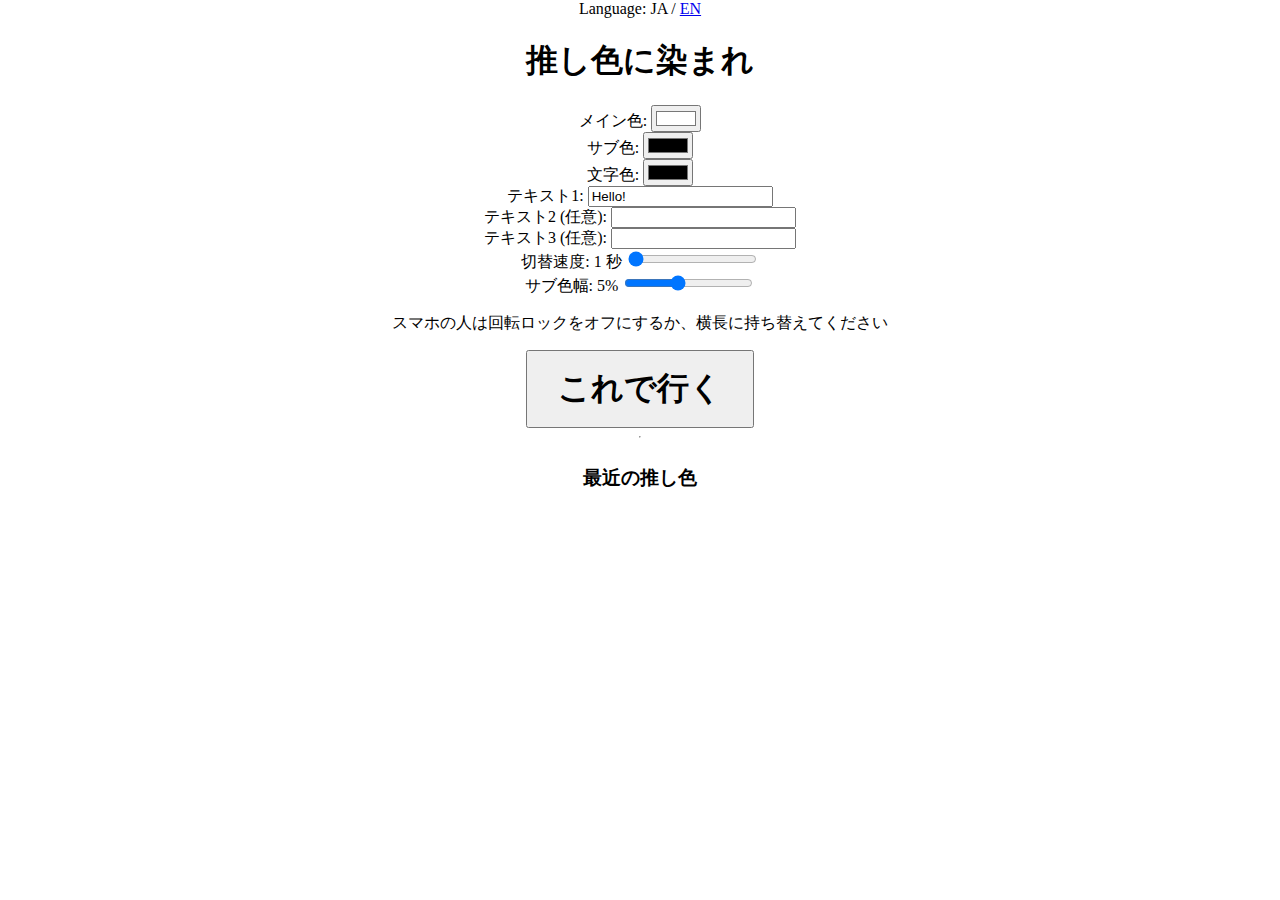
==== index.html @ 5fed382a "import from local. (initial)" ====
<!DOCTYPE html>
<html>

<head>
    <title>推し色に染まれ</title>
    <meta charset="UTF-8">
    <meta name="viewport" content="width=device-width, initial-scale=1.0">
    <link rel="stylesheet" href="style.css">
</head>

<body>
    <div id="prepPage">
        <div id="langSwitcher">
            Language: JA / <a href="en.html" lang="en">EN</a>
        </div>

        <h1>推し色に染まれ</h1>
        <div>
            <label for="mainColor">メイン色:</label>
            <input type="color" id="mainColor" value="#ffffff">
        </div>
        <div>
            <label for="subColor">サブ色:</label>
            <input type="color" id="subColor" value="#000000">
        </div>
        <div>
            <label for="textColor">文字色:</label>
            <input type="color" id="textColor" value="#000000">
        </div>
        <div>
            <label for="message1">テキスト1:</label>
            <input type="text" id="message1" value="Hello!">
        </div>
        <div>
            <label for="message2">テキスト2 (任意):</label>
            <input type="text" id="message2" value="">
        </div>
        <div>
            <label for="message3">テキスト3 (任意):</label>
            <input type="text" id="message3" value="">
        </div>
        <div>
            <label for="refreshRate">切替速度: <span id="refreshRateValue">1</span> 秒</label>
            <input type="range" id="refreshRate" min="1" max="10" value="1">
        </div>
        <div>
            <label for="subColorHeight">サブ色幅: <span id="subColorHeightValue">5</span>%</label>
            <input type="range" id="subColorHeight" min="0" max="25" value="10">
        </div>
        <p>スマホの人は回転ロックをオフにするか、横長に持ち替えてください</p>
        <button id="goFullscreen">これで行く</button>
        <hr>
        <div class="url-share-container">
            友達にシェアする<br>
            <input type="text" id="urlText" readonly>
            <button id="shareButton">Share</button>
            <div id="qrcode"></div>
        </div>
        <div id="pastMessages">
            <h3>最近の推し色</h3>
            <div id="messageGrid"></div> 
        </div>
    </div>

    <div id="fullscreenPage" style="display:none;">
        <div id="topBar"></div>
        <span id="fullscreenText"></span>
        <div id="bottomBar"></div>
    </div>

    <script src="qrcode.js"></script>
    <script src="script.js"></script>
</body>

</html>
---- style.css ----
body {
    margin: 0px;
    padding: 0px;
    overflow-y: auto;
}

#prepPage {
    display: flex;
    flex-direction: column;
    align-items: center;
    justify-content: center;
    overflow-y: auto;
}

#goFullscreen {
    font-size: 2em;
    /* Adjust font size as needed */
    font-weight: bold;
    padding: 15px 30px;
    /* Adjust padding as needed */
}

#fullscreenPage {
    display: flex;
    align-items: center;
    justify-content: center;
    height: 100vh;
    width: 100vw;
    background-color: #ffffff;
    /* Default main color */
    color: #000000;
    /* Default text color */
    margin: 0 !important;
    /* Add !important to override other styles */
    padding: 0 !important;
    box-sizing: border-box;
    /* Include padding and border in element's total width and height */
}

#fullscreenText {
    font-size: 5em;
    white-space: nowrap;
    display: block;
    width: 100%;
    text-align: center;
    /* Center the text horizontally */
    font-family: Impact, Haettenschweiler, 'Arial Narrow Bold', sans-serif;
    /* Use a bold sans-serif font */
    font-weight: 900;
    /* Set the font weight to 900 for extra boldness */
}

#topBar,
#bottomBar {
    position: absolute;
    left: 0;
    width: 100%;
}

#topBar {
    top: 0;
}

#bottomBar {
    bottom: 0;
}

#qrcode {
    width: 320px;
    height: 320px;
    margin-top: 15px;
}

.url-share-container {
    text-align: center;
    background-color: lightgrey;
    /* Add light grey background */
    padding: 10px;
    /* Add some padding */
    display: none;
    /* Initially hide the container */
}

#urlText {
    width: 80%;
    /* Adjust width as needed */
    margin: 10px auto;
    /* Center the input horizontally */
}

#messageGrid {
    display: grid;
    grid-template-columns: repeat(auto-fit, minmax(200px, 1fr));
    /* Responsive columns */
    gap: 10px;
}

.message-item {
    border: 1px solid #ccc;
    padding: 10px;
}
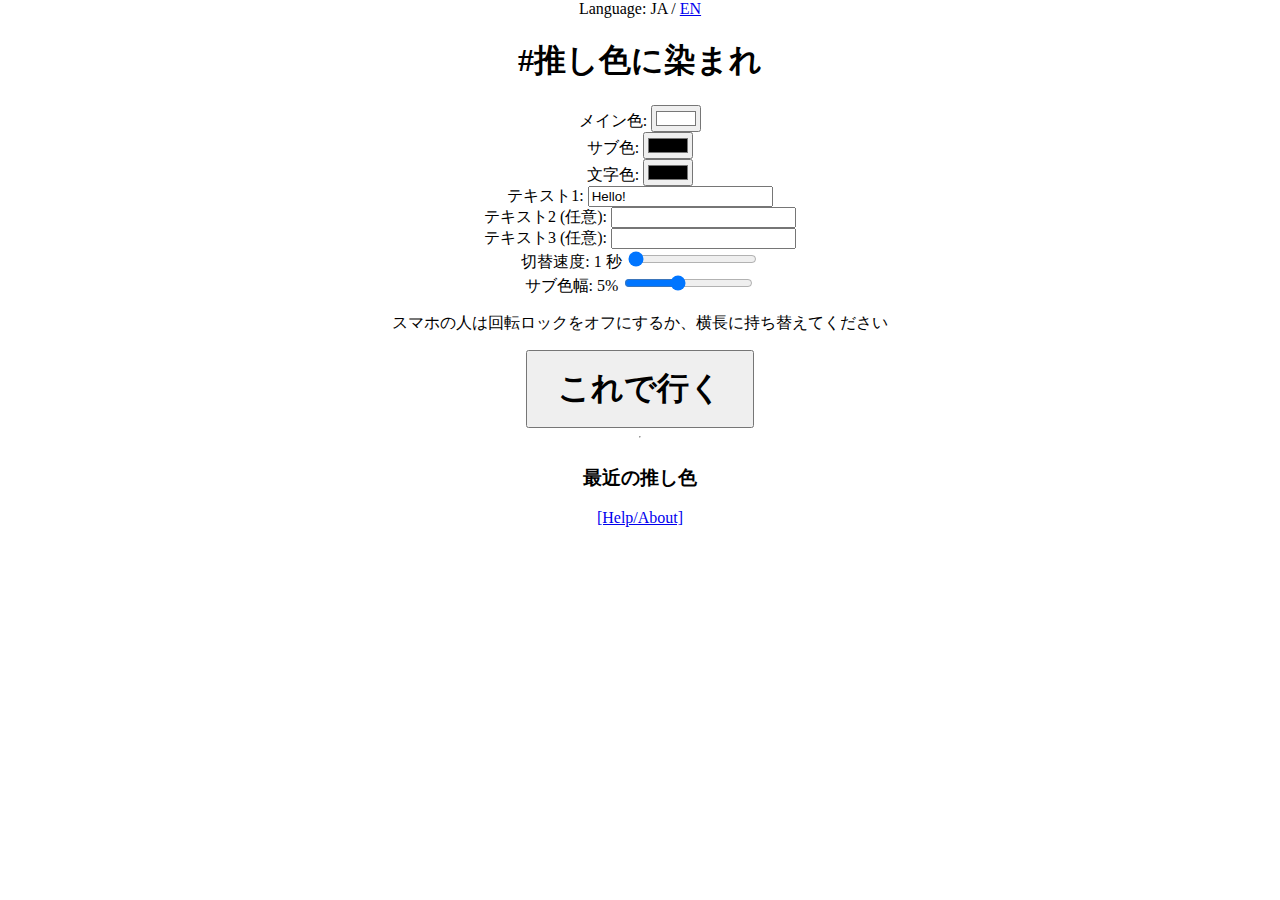
==== commit ad4e4aab: "Update index.html" ====
--- a/index.html
+++ b/index.html
@@ -14,7 +14,7 @@
             Language: JA / <a href="en.html" lang="en">EN</a>
         </div>
 
-        <h1>推し色に染まれ</h1>
+        <h1>#推し色に染まれ</h1>
         <div>
             <label for="mainColor">メイン色:</label>
             <input type="color" id="mainColor" value="#ffffff">
@@ -60,6 +60,7 @@
             <h3>最近の推し色</h3>
             <div id="messageGrid"></div> 
         </div>
+        <div><a href="https://github.com/nanyogk/favecolor">[Help/About]</a></div>
     </div>
 
     <div id="fullscreenPage" style="display:none;">
@@ -72,4 +73,4 @@
     <script src="script.js"></script>
 </body>
 
-</html>+</html>
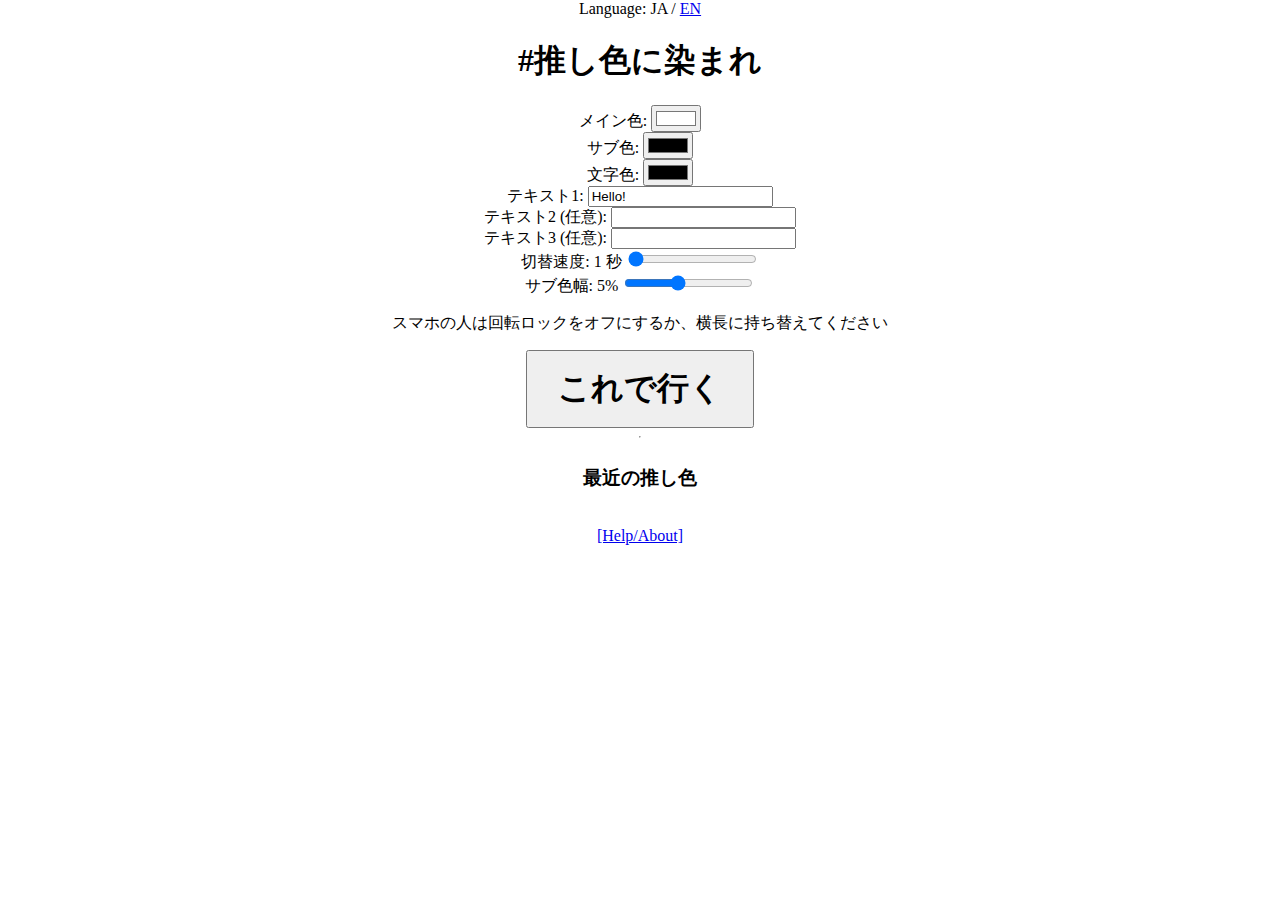
==== commit d21806dc: "Update index.html help url" ====
--- a/index.html
+++ b/index.html
@@ -60,7 +60,9 @@
             <h3>最近の推し色</h3>
             <div id="messageGrid"></div> 
         </div>
-        <div><a href="https://github.com/nanyogk/favecolor">[Help/About]</a></div>
+        <div>
+            <br><a href="https://github.com/nanyogk/favecolor/blob/main/README.md">[Help/About]</a>
+        </div>
     </div>
 
     <div id="fullscreenPage" style="display:none;">
